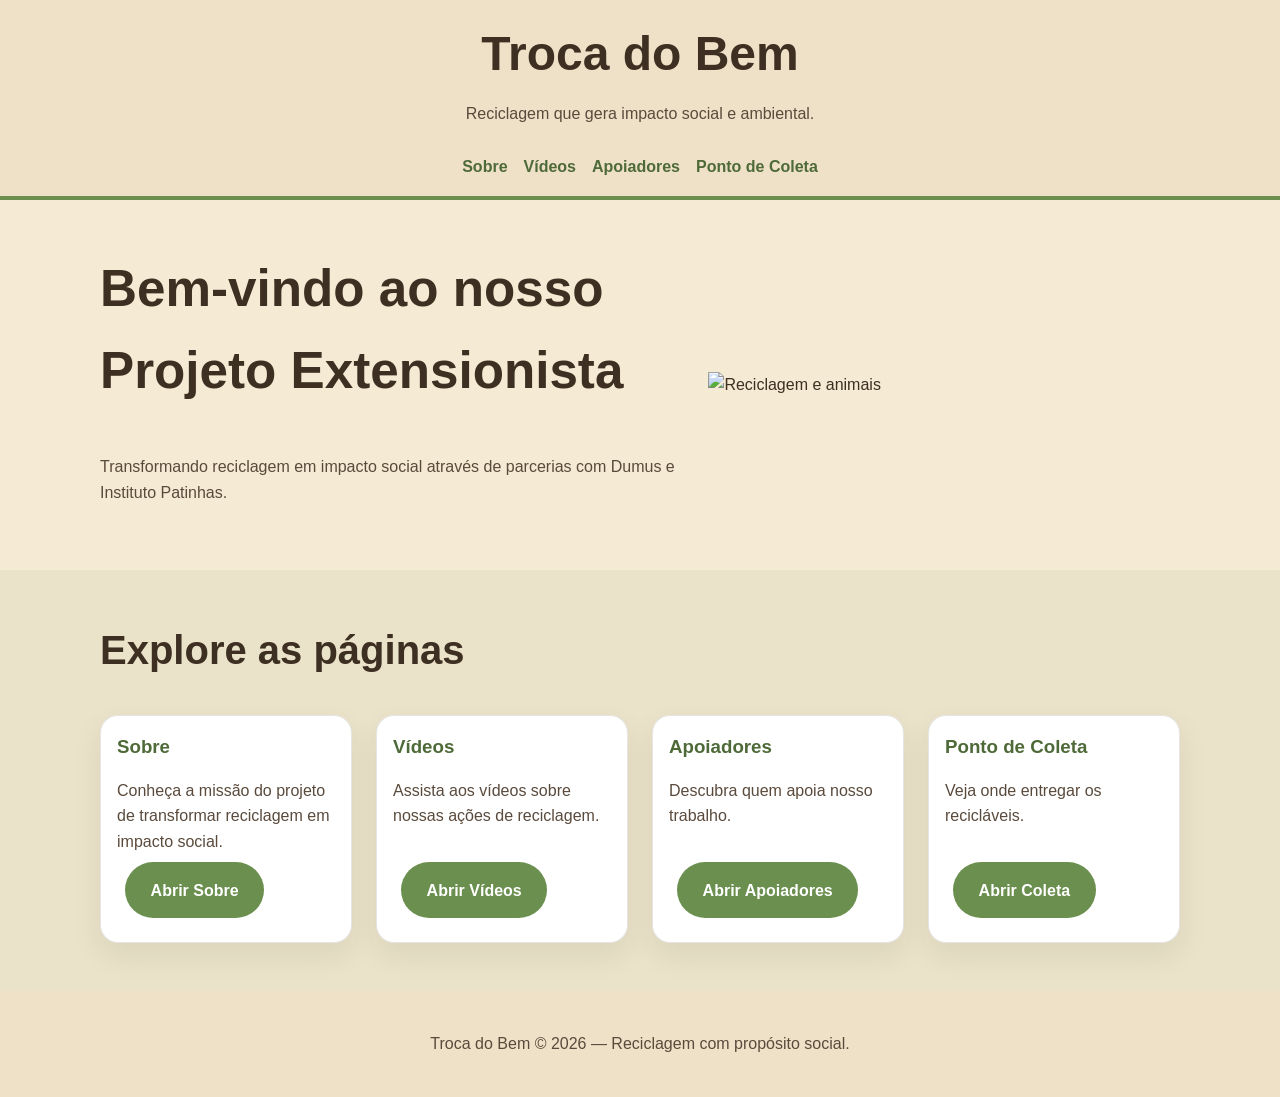
==== index.html @ 7b36c42d "Add files via upload" ====
<!DOCTYPE html>
<html lang="pt-BR">
<head>
  <meta charset="UTF-8">
  <meta name="viewport" content="width=device-width, initial-scale=1.0">
  <title>Troca do Bem</title>
  <link rel="stylesheet" href="styles.css">
</head>
<body>
  <header class="site-header">
    <div class="container">
      <div class="brand">
        <h1>Troca do Bem</h1>
        <p>Reciclagem que gera impacto social e ambiental.</p>
      </div>
      <button class="mobile-menu-toggle" type="button" aria-label="Abrir menu">
        <span></span>
        <span></span>
        <span></span>
      </button>
      <nav class="main-nav">
        <a href="sobre.html">Sobre</a>
        <!-- <a href="grupo.html">Grupo</a> -->
        <a href="videos.html">Vídeos</a>
        <a href="apoiadores.html">Apoiadores</a>
        <a href="coleta.html">Ponto de Coleta</a>
      </nav>
    </div>
  </header>

  <main>
    <section class="hero">
      <div class="container hero-content">
        <div>
          <h2>Bem-vindo ao nosso Projeto Extensionista</h2>
          <p>Transformando reciclagem em impacto social através de parcerias com Dumus e Instituto Patinhas.</p>
        </div>
        <img src="https://i.catracalivre.com.br/P1guU21Y-Lc0BQzFDolRkTpox4U=/fit-in/480x99999/filters:quality(60)/catracalivre.com.br/wp-content/uploads/2019/03/alimentar-animais.jpeg" alt="Reciclagem e animais">
      </div>
    </section>

    <section class="section section-soft">
      <div class="container">
        <h2>Explore as páginas</h2>
        <div class="grid cards">
          <article class="card">
            <h3>Sobre</h3>
            <p>Conheça a missão do projeto de transformar reciclagem em impacto social.</p>
            <a class="button" href="sobre.html">Abrir Sobre</a>
          </article>
          <!--<article class="card">
            <h3>Dumus</h3>
            <p>Saiba como Dumus transforma reciclagem em remédios e assistência de saúde para a comunidade.</p>
            <a class="button" href="dumus.html">Abrir Dumus</a>
          </article>-->
          <!--<article class="card">
            <h3>Instituto Patinhas</h3>
            <p>Descubra como Instituto Patinhas usa reciclagem para cuidar de animais necessitados.</p>
            <a class="button" href="instituto-patinhas.html">Abrir Instituto Patinhas</a>
          </article>
          <article class="card">
            <h3>Grupo</h3>
            <p>Veja a equipe por trás do projeto extensionista.</p>
            <a class="button" href="grupo.html">Abrir Grupo</a>
          </article>-->
          <article class="card">
            <h3>Vídeos</h3>
            <p>Assista aos vídeos sobre nossas ações de reciclagem.</p>
            <a class="button" href="videos.html">Abrir Vídeos</a>
          </article>
          <article class="card">
            <h3>Apoiadores</h3>
            <p>Descubra quem apoia nosso trabalho.</p>
            <a class="button" href="apoiadores.html">Abrir Apoiadores</a>
          </article>
          <article class="card">
            <h3>Ponto de Coleta</h3>
            <p>Veja onde entregar os recicláveis.</p>
            <a class="button" href="coleta.html">Abrir Coleta</a>
          </article>
        </div>
      </div>
    </section>
  </main>

  <footer class="site-footer">
    <div class="container">
      <p>Troca do Bem © 2026 — Reciclagem com propósito social.</p>
    </div>
  </footer>
  <script src="scripts.js" defer></script>
</body>
</html>
---- styles.css ----
:root {
  --bg: #f5ead3;
  --surface: #efe1c7;
  --text: #3d2f22;
  --muted: #5a4a3c;
  --accent: #6a8f4e;
  --accent-dark: #4f6a39;
}

* {
  box-sizing: border-box;
}

body {
  margin: 0;
  font-family: "Segoe UI", Tahoma, Geneva, Verdana, sans-serif;
  background: var(--bg);
  color: var(--text);
  line-height: 1.6;
}

img {
  max-width: 100%;
  display: block;
}

.container {
  width: min(1080px, calc(100% - 2rem));
  margin: 0 auto;
}

.site-header {
  background: var(--surface);
  border-bottom: 4px solid var(--accent);
  padding: 1rem 0;
  position: relative;
}

.site-header .container {
  display: flex;
  flex-direction: column;
  align-items: center;
  gap: 0.75rem;
}

.brand {
  text-align: center;
}

.brand h1 {
  margin: 0;
  font-size: clamp(2rem, 4vw, 3rem);
  color: var(--text);
}

.brand p {
  margin: 0.5rem 0 0;
  color: var(--muted);
}

.main-nav {
  margin-top: 1rem;
  display: flex;
  justify-content: center;
  flex-wrap: wrap;
  gap: 1rem;
}

.main-nav a {
  color: var(--accent-dark);
  text-decoration: none;
  font-weight: 600;
}

.mobile-menu-toggle {
  display: none;
  background: transparent;
  border: none;
  cursor: pointer;
  padding: 0.5rem;
}

.mobile-menu-toggle span {
  display: block;
  width: 26px;
  height: 3px;
  background: var(--text);
  border-radius: 999px;
  margin: 4px 0;
  transition: transform 0.2s ease, opacity 0.2s ease;
}

.mobile-menu-toggle.open span:nth-child(1) {
  transform: translateY(7px) rotate(45deg);
}

.mobile-menu-toggle.open span:nth-child(2) {
  opacity: 0;
}

.mobile-menu-toggle.open span:nth-child(3) {
  transform: translateY(-7px) rotate(-45deg);
}

.hero {
  padding: 3rem 0;
}

.hero-content {
  display: grid;
  grid-template-columns: 1.1fr 0.9fr;
  align-items: center;
  gap: 2rem;
}

.hero h2 {
  margin-top: 0;
  font-size: clamp(2rem, 4vw, 3.2rem);
  color: var(--text);
}

.hero p {
  color: var(--muted);
}

.button {
  display: inline-block;
  margin-top: 1rem;
  padding: 0.95rem 1.6rem;
  background: var(--accent);
  color: white;
  border-radius: 999px;
  text-decoration: none;
  font-weight: 700;
}

.section {
  padding: 3rem 0;
}

.section-soft {
  background: rgba(106, 143, 78, 0.08);
}

.section h2 {
  margin-top: 0;
  font-size: clamp(1.9rem, 4vw, 2.5rem);
  color: var(--text);
}

.grid {
  display: grid;
  gap: 1.5rem;
}

.cards {
  grid-template-columns: repeat(auto-fit, minmax(220px, 1fr));
}

.card,
.supporter-card {
  background: white;
  border: 1px solid rgba(61, 47, 34, 0.12);
  border-radius: 18px;
  overflow: hidden;
  box-shadow: 0 12px 30px rgba(34, 30, 22, 0.08);
  position: relative;
  padding-bottom: 4.5rem;
}

.card .button {
  position: absolute;
  left: 1.5rem;
  bottom: 1.5rem;
  margin-top: 0;
}

.card h3,
.supporter-card h3 {
  margin: 1rem;
  color: var(--accent-dark);
}

.card p,
.supporter-card p {
  margin: 0 1rem 1rem;
  color: var(--muted);
}

.video-section .video-wrapper {
  margin-top: 0.75rem;
  position: relative;
  aspect-ratio: 16 / 9;
  max-width: 100%;
  background: #000;
}

.video-section iframe {
  position: absolute;
  inset: 0;
  width: 100%;
  height: 100%;
}

.group-video {
  margin-top: 1.5rem;
  background: white;
  border: 1px solid rgba(61, 47, 34, 0.12);
  border-radius: 18px;
  padding: 1.5rem;
  box-shadow: 0 12px 30px rgba(34, 30, 22, 0.08);
}

.group-video h3,
.group-video p {
  margin: 0;
}

.group-video p {
  margin-top: 1rem;
  color: var(--muted);
}

.video-card {
  background: white;
  border: 1px solid rgba(61, 47, 34, 0.12);
  border-radius: 18px;
  box-shadow: 0 12px 30px rgba(34, 30, 22, 0.08);
  overflow: hidden;
}

.video-card h3,
.video-card p {
  margin: 1rem;
}

.video-card p {
  color: var(--muted);
}

.video-card video {
  display: block;
  margin: 0 1rem 1rem;
}

.group-video video,
.vertical-videos video {
  width: 100%;
  border-radius: 18px;
  background: #000;
}

.vertical-videos {
  display: grid;
  gap: 1.5rem;
}

.carousel {
  position: relative;
  overflow: hidden;
  background: #fff;
  border: 1px solid rgba(61, 47, 34, 0.12);
  border-radius: 18px;
  box-shadow: 0 12px 30px rgba(34, 30, 22, 0.08);
}

.carousel-track {
  display: flex;
  transition: transform 0.4s ease;
  align-items: stretch;
}

.carousel-track > * {
  min-width: 100%;
}

.carousel-item,
.supporter-card {
  padding: 1.5rem;
}

.carousel-item h3,
.supporter-card h3 {
  margin: 0;
  color: var(--accent-dark);
}

.carousel-item p,
.supporter-card p {
  color: var(--muted);
  margin: 1rem 0 0;
}

.carousel-item video {
  width: 100%;
  border-radius: 14px;
  margin-top: 1rem;
  background: #000;
}

.carousel-controls {
  display: flex;
  align-items: center;
  justify-content: space-between;
  gap: 1rem;
  padding: 1rem 1.5rem 1.25rem;
}

.carousel-button {
  border: none;
  background: var(--accent);
  color: white;
  padding: 0.8rem 1rem;
  border-radius: 999px;
  cursor: pointer;
  font-size: 1rem;
}

.carousel-indicators {
  display: flex;
  gap: 0.5rem;
}

.carousel-indicator {
  width: 12px;
  height: 12px;
  border-radius: 50%;
  border: 1px solid var(--accent);
  background: transparent;
  cursor: pointer;
}

.carousel-indicator.active {
  background: var(--accent);
}

.coleta-grid {
  display: grid;
  grid-template-columns: 1.1fr 0.9fr;
  gap: 1.5rem;
  align-items: start;
}

.coleta-list {
  display: grid;
  gap: 1rem;
}

.coleta-card {
  padding: 1.4rem;
  background: var(--surface);
  border-radius: 18px;
  border: 1px solid rgba(61, 47, 34, 0.08);
}

.coleta-card h3 {
  margin: 0 0 0.75rem;
  color: var(--accent-dark);
}

.coleta-card p {
  margin: 0.45rem 0;
  color: var(--muted);
  line-height: 1.6;
}

.coleta-photo img,
.coleta-map iframe {
  width: 100%;
  border-radius: 18px;
  border: 1px solid rgba(61, 47, 34, 0.12);
}

.coleta-map iframe {
  min-height: 360px;
}

.coleta-slide .slide-grid {
  display: grid;
  gap: 1.5rem;
  grid-template-columns: 1fr 1fr;
  align-items: start;
}

.coleta-slide .slide-info p {
  margin: 0.75rem 0;
  color: var(--muted);
  line-height: 1.6;
}

.coleta-slide .slide-visual iframe {
  width: 100%;
  border-radius: 18px;
  border: 1px solid rgba(61, 47, 34, 0.12);
  min-height: 280px;
  margin-top: 0;
}

.image-carousel .carousel-item {
  padding: 0;
}

.image-carousel .image-slide img {
  width: 100%;
  height: 280px;
  object-fit: cover;
  border-radius: 18px;
  display: block;
}

.image-carousel .carousel-controls {
  margin-top: 1rem;
}

@media (max-width: 900px) {
  .coleta-slide .slide-grid {
    grid-template-columns: 1fr;
  }
}

.carousel-track {
  display: flex;
  transition: transform 0.4s ease;
}

.carousel-item {
  min-width: 100%;
  padding: 1.5rem;
}

.carousel-item h3 {
  margin: 0;
  color: var(--accent-dark);
}

.carousel-item p {
  color: var(--muted);
  margin: 1rem 0 0;
}

.carousel-item video {
  width: 100%;
  border-radius: 14px;
  margin-top: 1rem;
  background: #000;
}

.carousel-controls {
  display: flex;
  align-items: center;
  justify-content: space-between;
  gap: 1rem;
  padding: 1rem 1.5rem 1.25rem;
}

.carousel-button {
  border: none;
  background: var(--accent);
  color: white;
  padding: 0.8rem 1rem;
  border-radius: 999px;
  cursor: pointer;
  font-size: 1rem;
}

.carousel-indicators {
  display: flex;
  gap: 0.5rem;
}

.carousel-indicator {
  width: 12px;
  height: 12px;
  border-radius: 50%;
  border: 1px solid var(--accent);
  background: transparent;
  cursor: pointer;
}

.carousel-indicator.active {
  background: var(--accent);
}

.coleta-grid {
  display: grid;
  grid-template-columns: 1.1fr 0.9fr;
  gap: 1.5rem;
  align-items: start;
}

.coleta-list {
  display: grid;
  gap: 1rem;
}

.coleta-card {
  padding: 1.4rem;
  background: var(--surface);
  border-radius: 18px;
  border: 1px solid rgba(61, 47, 34, 0.08);
}

.coleta-card h3 {
  margin: 0 0 0.75rem;
  color: var(--accent-dark);
}

.coleta-card p {
  margin: 0.45rem 0;
  color: var(--muted);
  line-height: 1.6;
}

.coleta-photo img,
.coleta-map iframe {
  width: 100%;
  border-radius: 18px;
  border: 1px solid rgba(61, 47, 34, 0.12);
}

.coleta-map iframe {
  min-height: 360px;
}

.supporters {
  grid-template-columns: repeat(auto-fit, minmax(220px, 1fr));
}

.coleta-wrapper {
  display: grid;
  grid-template-columns: 1.1fr 0.9fr;
  gap: 2rem;
  align-items: center;
}

.coleta-info p {
  margin: 0.75rem 0;
}

.site-footer {
  padding: 1.5rem 0;
  text-align: center;
  background: var(--surface);
  color: var(--muted);
}

@media (max-width: 1100px) {
  .coleta-grid {
    grid-template-columns: 1fr;
  }
}

@media (max-width: 800px) {
  .hero-content,
  .coleta-wrapper {
    grid-template-columns: 1fr;
  }

  .main-nav {
    flex-direction: column;
  }
}

@media (max-width: 800px) {
  .mobile-menu-toggle {
    display: block;
    position: absolute;
    top: 1rem;
    right: 1rem;
  }

  .main-nav {
    display: none;
    position: absolute;
    top: calc(100% + 0.5rem);
    left: 0;
    right: 0;
    margin-top: 0;
    flex-direction: column;
    align-items: stretch;
    padding: 1rem;
    gap: 0.75rem;
    background: var(--surface);
    border-top: 1px solid rgba(61, 47, 34, 0.12);
    box-shadow: 0 12px 30px rgba(34, 30, 22, 0.08);
    z-index: 10;
  }

  .main-nav.open {
    display: flex;
  }

  .main-nav a {
    width: 100%;
    text-align: center;
    padding: 0.85rem 1rem;
    background: rgba(106, 143, 78, 0.1);
    border-radius: 999px;
  }
}
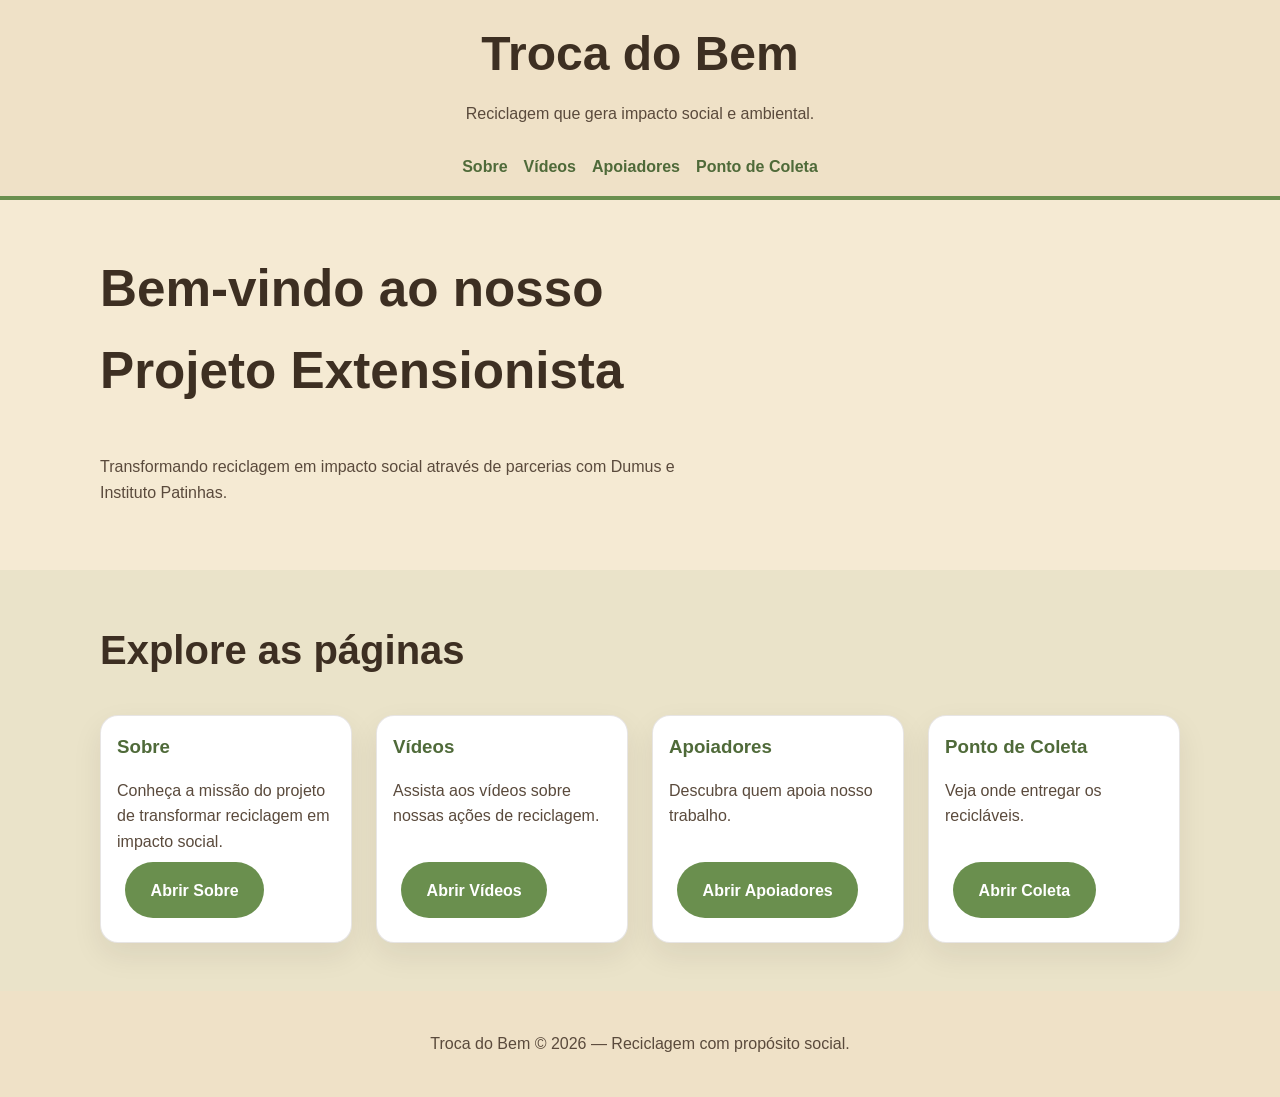
==== commit 48c2be06: "Update index.html" ====
--- a/index.html
+++ b/index.html
@@ -5,6 +5,7 @@
   <meta name="viewport" content="width=device-width, initial-scale=1.0">
   <title>Troca do Bem</title>
   <link rel="stylesheet" href="styles.css">
+   <link rel="icon" type="image/x-icon" href="https://encrypted-tbn0.gstatic.com/images?q=tbn:ANd9GcQZ1D52tYzVsmwzxXEYcS22fp1oZnCSaP7-TQ&s">
 </head>
 <body>
   <header class="site-header">
@@ -35,7 +36,7 @@
           <h2>Bem-vindo ao nosso Projeto Extensionista</h2>
           <p>Transformando reciclagem em impacto social através de parcerias com Dumus e Instituto Patinhas.</p>
         </div>
-        <img src="https://i.catracalivre.com.br/P1guU21Y-Lc0BQzFDolRkTpox4U=/fit-in/480x99999/filters:quality(60)/catracalivre.com.br/wp-content/uploads/2019/03/alimentar-animais.jpeg" alt="Reciclagem e animais">
+        <img src="imagem/capa-10.png" alt="">
       </div>
     </section>
 
--- a/styles.css
+++ b/styles.css
@@ -134,6 +134,12 @@
   font-weight: 700;
 }
 
+.button-outline {
+  background: transparent;
+  color: var(--accent-dark);
+  border: 2px solid var(--accent);
+}
+
 .section {
   padding: 3rem 0;
 }
@@ -221,38 +227,124 @@
   color: var(--muted);
 }
 
+.video-card h3,
+.video-card p {
+  margin: 1rem;
+}
+
+.video-card p {
+  color: var(--muted);
+}
+
 .video-card {
   background: white;
   border: 1px solid rgba(61, 47, 34, 0.12);
   border-radius: 18px;
   box-shadow: 0 12px 30px rgba(34, 30, 22, 0.08);
   overflow: hidden;
-}
-
-.video-card h3,
-.video-card p {
-  margin: 1rem;
-}
-
-.video-card p {
-  color: var(--muted);
+  padding: 1rem;
 }
 
 .video-card video {
   display: block;
-  margin: 0 1rem 1rem;
+  width: 100%;
+  max-width: 100%;
+  aspect-ratio: 16 / 9;
+  border-radius: 18px;
+  margin: 0 0 1rem;
+  background: #000;
 }
 
 .group-video video,
 .vertical-videos video {
   width: 100%;
-  border-radius: 18px;
-  background: #000;
 }
 
 .vertical-videos {
   display: grid;
   gap: 1.5rem;
+  grid-template-columns: 1fr;
+  align-items: start;
+  max-width: 480px;
+  margin: 0 auto;
+}
+
+.vertical-videos video {
+  aspect-ratio: 9 / 16;
+  object-fit: contain;
+}
+
+.videos-page .vertical-videos {
+  max-width: 980px;
+  grid-template-columns: 1fr;
+}
+
+.videos-page .video-card {
+  height: 100%;
+  display: flex;
+  flex-direction: column;
+}
+
+.videos-page .video-card-featured {
+  background: linear-gradient(180deg, #ffffff 0%, #f7f3e9 100%);
+}
+
+.videos-page .video-card video {
+  aspect-ratio: 16 / 9;
+  max-height: 640px;
+  width: 100%;
+  margin-inline: auto;
+}
+
+.video-card-links {
+  margin-top: auto;
+  display: flex;
+  gap: 0.75rem;
+  flex-wrap: wrap;
+}
+
+.video-card-links .button {
+  margin-top: 0;
+}
+
+.dumus-video-info {
+  background: white;
+  border: 1px solid rgba(61, 47, 34, 0.12);
+  border-radius: 18px;
+  box-shadow: 0 12px 30px rgba(34, 30, 22, 0.08);
+  padding: 1.5rem;
+}
+
+.dumus-info-section .dumus-video-info {
+  max-width: 980px;
+  margin: 0 auto;
+}
+
+.dumus-video-info h2 {
+  margin-top: 0;
+  color: var(--accent-dark);
+}
+
+.dumus-video-info p {
+  margin: 0 0 1rem;
+  color: var(--muted);
+}
+
+.dumus-video-card {
+  margin: 0;
+}
+
+.dumus-video-section .dumus-video-card {
+  max-width: 980px;
+  margin: 0 auto;
+}
+
+.dumus-video-card video {
+  aspect-ratio: 16 / 9;
+  object-fit: contain;
+  max-height: 640px;
+  width: 100%;
+  margin-inline: auto;
 }
 
 .carousel {
@@ -597,4 +689,62 @@
     background: rgba(106, 143, 78, 0.1);
     border-radius: 999px;
   }
-}
+  .vertical-videos {
+    grid-template-columns: 1fr;
+    max-width: none;
+  }
+
+  .vertical-videos .video-card {
+    width: 100%;
+    max-width: 430px;
+    margin: 0 auto;
+    padding: 0.75rem;
+  }
+
+  .vertical-videos .video-card h3,
+  .vertical-videos .video-card p {
+    margin: 0.75rem;
+  }
+
+  .vertical-videos video {
+    max-height: 62vh;
+    object-fit: contain;
+  }
+
+  .videos-page .vertical-videos {
+    grid-template-columns: 1fr;
+    max-width: none;
+  }
+
+  .videos-page .video-card {
+    max-width: 360px;
+    margin: 0 auto;
+    width: 100%;
+  }
+
+  .videos-page .video-card video,
+  .dumus-video-card video {
+    aspect-ratio: 9 / 16;
+    width: min(100%, 300px);
+    max-width: 300px;
+    max-height: 62vh;
+    margin: 0 auto 0.9rem;
+  }
+
+  .video-card-links {
+    flex-direction: column;
+  }
+
+  .video-card-links .button {
+    width: 100%;
+    text-align: center;
+  }
+
+  .dumus-info-section .dumus-video-info {
+    max-width: 430px;
+  }
+
+  .dumus-video-section .dumus-video-card {
+    max-width: 360px;
+  }
+}
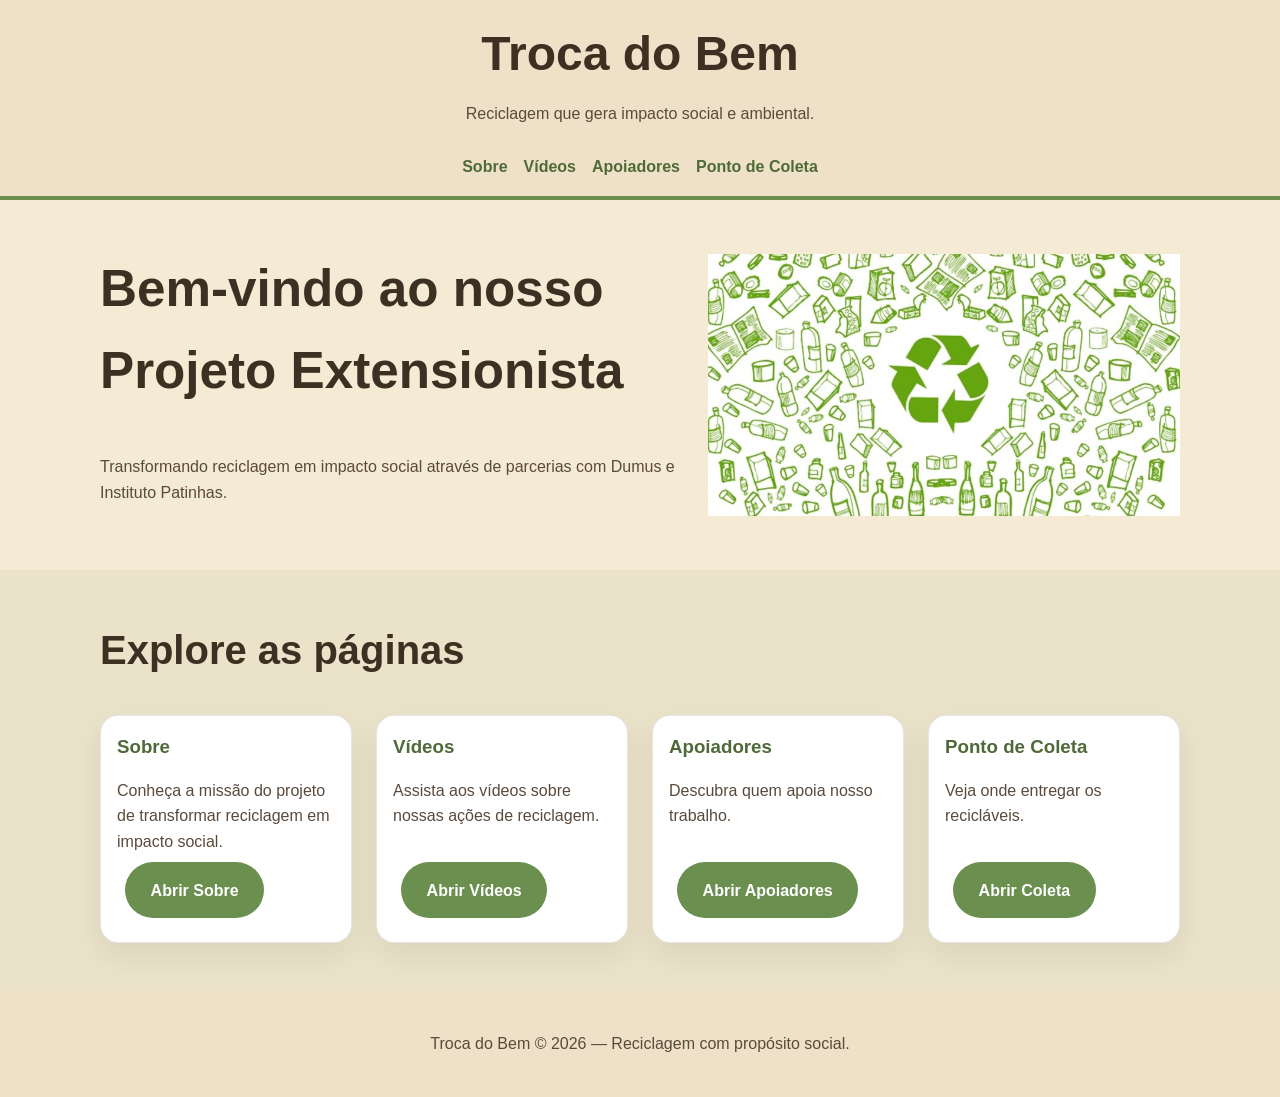
==== commit 55c0bc20: "Update index.html" ====
--- a/index.html
+++ b/index.html
@@ -36,7 +36,7 @@
           <h2>Bem-vindo ao nosso Projeto Extensionista</h2>
           <p>Transformando reciclagem em impacto social através de parcerias com Dumus e Instituto Patinhas.</p>
         </div>
-        <img src="imagem/capa-10.png" alt="">
+        <img src="Imagem/capa-10.png" alt="">
       </div>
     </section>
 
